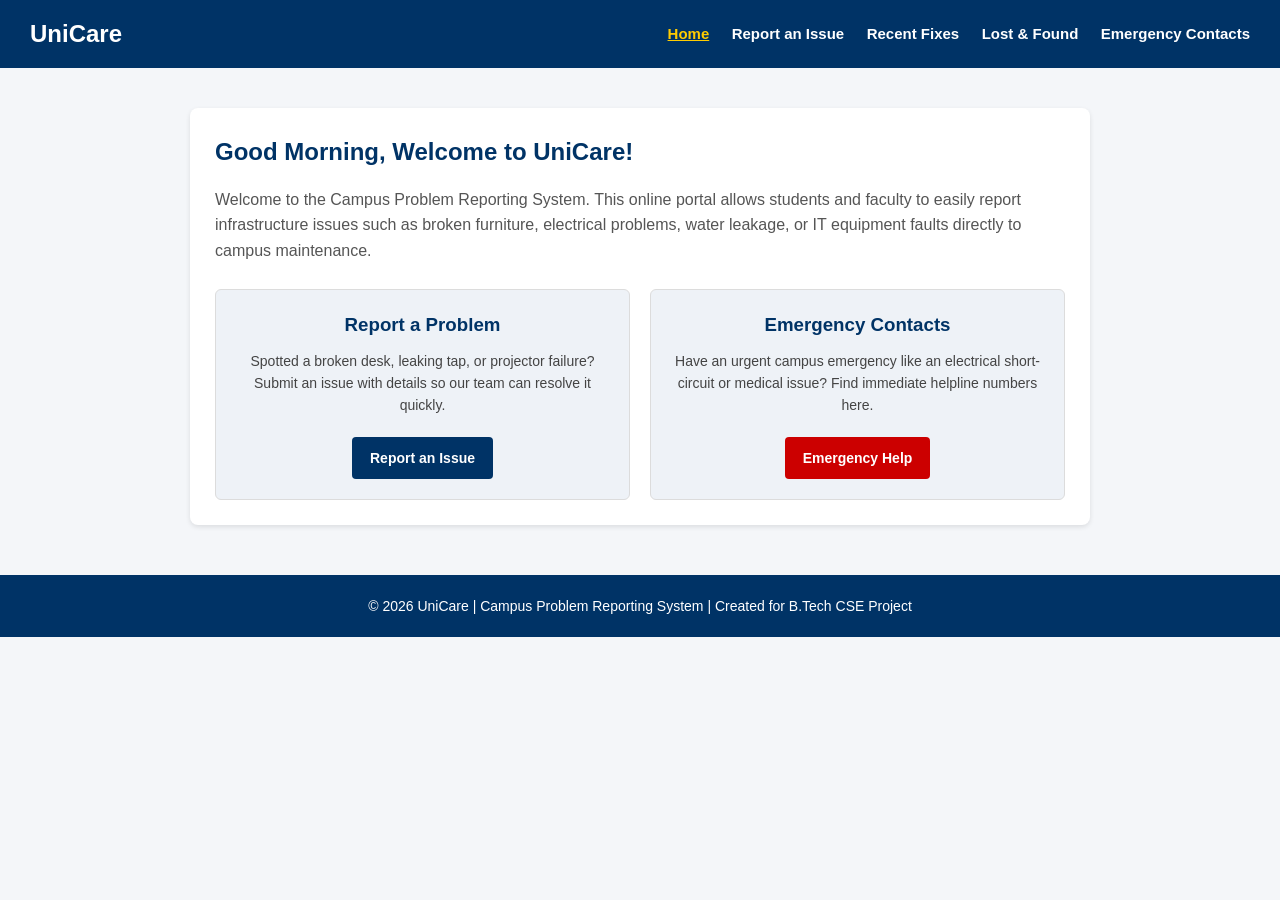
==== index.html @ 47c33baa "first commit" ====
<!DOCTYPE html>
<html lang="en">
<head>
    <meta charset="UTF-8">
    <meta name="viewport" content="width=device-width, initial-scale=1.0">
    <title>UniCare - Campus Problem Reporting System</title>
    <link rel="stylesheet" href="style.css">
</head>
<body>

    <!-- Header Section with Navigation -->
    <header>
        <div class="logo">
            <h1>UniCare</h1>
        </div>
        <nav>
            <a href="index.html" class="active">Home</a>
            <a href="report.html">Report an Issue</a>
            <a href="resolved.html">Recent Fixes</a>
            <a href="lost-found.html">Lost & Found</a>
            <a href="emergency.html">Emergency Contacts</a>
        </nav>
    </header>

    <!-- Main Content -->
    <main>
        <!-- Dynamic Greeting (Populated by JavaScript) -->
        <h2 id="dynamic-greeting"></h2>

        <p class="intro-text">
            Welcome to the Campus Problem Reporting System. This online portal allows students and faculty to easily report infrastructure issues such as broken furniture, electrical problems, water leakage, or IT equipment faults directly to campus maintenance.
        </p>

        <!-- Action Cards Section -->
        <section class="cards-container">
            <!-- Card 1: Report an Issue -->
            <div class="card">
                <h3>Report a Problem</h3>
                <p>Spotted a broken desk, leaking tap, or projector failure? Submit an issue with details so our team can resolve it quickly.</p>
                <a href="report.html" class="btn">Report an Issue</a>
            </div>

            <!-- Card 2: Emergency Contacts -->
            <div class="card">
                <h3>Emergency Contacts</h3>
                <p>Have an urgent campus emergency like an electrical short-circuit or medical issue? Find immediate helpline numbers here.</p>
                <a href="emergency.html" class="btn btn-emergency">Emergency Help</a>
            </div>
        </section>
    </main>

    <!-- Footer Section -->
    <footer>
        <p>&copy; 2026 UniCare | Campus Problem Reporting System | Created for B.Tech CSE Project</p>
    </footer>

    <!-- JavaScript File -->
    <script src="script.js"></script>
</body>
</html>
---- style.css ----
/* Reset basic margins and paddings */
* {
    margin: 0;
    padding: 0;
    box-sizing: border-box;
    font-family: Arial, sans-serif;
}

body {
    background-color: #f4f6f9;
    color: #333333;
    line-height: 1.6;
}

/* Header and Navigation Bar */
header {
    background-color: #003366;
    color: white;
    padding: 15px 30px;
    display: flex;
    justify-content: space-between;
    align-items: center;
    flex-wrap: wrap;
    gap: 10px;
}

.logo h1 {
    font-size: 24px;
}

nav a {
    color: white;
    text-decoration: none;
    margin-left: 18px;
    font-size: 15px;
    font-weight: bold;
}

nav a:hover,
nav a.active {
    text-decoration: underline;
    color: #ffcc00;
}

/* Main Content Area */
main {
    max-width: 900px;
    margin: 40px auto;
    padding: 25px;
    background-color: white;
    border-radius: 8px;
    box-shadow: 0 2px 5px rgba(0, 0, 0, 0.1);
}

#dynamic-greeting {
    color: #003366;
    margin-bottom: 15px;
    font-size: 24px;
}

.intro-text {
    font-size: 16px;
    color: #555555;
    margin-bottom: 25px;
}

/* Flexbox Action Cards Section (Home Page) */
.cards-container {
    display: flex;
    justify-content: space-between;
    gap: 20px;
}

.card {
    flex: 1;
    background-color: #eef2f7;
    border: 1px solid #dcdcdc;
    border-radius: 6px;
    padding: 20px;
    text-align: center;
}

.card h3 {
    color: #003366;
    margin-bottom: 10px;
}

.card p {
    font-size: 14px;
    color: #444444;
    margin-bottom: 20px;
}

/* Buttons */
.btn {
    display: inline-block;
    background-color: #003366;
    color: white;
    padding: 10px 18px;
    text-decoration: none;
    border-radius: 4px;
    font-weight: bold;
    font-size: 14px;
    border: none;
    cursor: pointer;
}

.btn:hover {
    background-color: #002244;
}

.btn-emergency {
    background-color: #cc0000;
}

.btn-emergency:hover {
    background-color: #990000;
}

.btn-submit {
    background-color: #00802b;
    font-size: 16px;
    padding: 10px 20px;
}

.btn-submit:hover {
    background-color: #006622;
}

/* Form Styling (Report & Lost-Found Pages) */
.form-group {
    margin-bottom: 18px;
}

.form-group label {
    display: block;
    margin-bottom: 6px;
    font-weight: bold;
    font-size: 14px;
    color: #333333;
}

.form-group input,
.form-group select,
.form-group textarea {
    width: 100%;
    padding: 10px;
    border: 1px solid #cccccc;
    border-radius: 5px;
    font-size: 14px;
    font-family: inherit;
    outline: none;
}

.form-group input[type="file"] {
    background-color: #fcfcfc;
    padding: 8px;
}

.form-group input:focus,
.form-group select:focus,
.form-group textarea:focus {
    border-color: #003366;
}

.divider {
    margin: 35px 0 25px 0;
    border: 0;
    border-top: 1px solid #e0e0e0;
}

/* Recently Reported Issues & Lost-Found Lists */
#issue-list,
#lost-found-list {
    margin-top: 15px;
}

.issue-card {
    background-color: #f9fbfd;
    border: 1px solid #dce4ec;
    border-left: 5px solid #003366;
    border-radius: 6px;
    padding: 15px 20px;
    margin-bottom: 15px;
}

.issue-card h3 {
    color: #003366;
    margin-bottom: 6px;
    font-size: 18px;
}

.issue-meta {
    font-size: 13px;
    color: #666666;
    margin-bottom: 10px;
}

.issue-meta span {
    margin-right: 15px;
    background-color: #eef2f7;
    padding: 3px 8px;
    border-radius: 3px;
    font-weight: bold;
}

.issue-card p {
    font-size: 14px;
    color: #444444;
}

/* Uploaded Image inside Cards */
.card-image {
    max-width: 100%;
    max-height: 220px;
    margin-top: 12px;
    border-radius: 5px;
    border: 1px solid #cccccc;
    display: block;
    object-fit: contain;
    background-color: #ffffff;
}

.no-issues {
    color: #777777;
    font-style: italic;
    font-size: 14px;
}

/* Badges for Lost and Found */
.badge-lost {
    background-color: #fff3cd;
    color: #856404;
    border: 1px solid #ffeeba;
    font-size: 12px;
    font-weight: bold;
    padding: 3px 10px;
    border-radius: 12px;
}

.badge-found {
    background-color: #d4edda;
    color: #155724;
    border: 1px solid #c3e6cb;
    font-size: 12px;
    font-weight: bold;
    padding: 3px 10px;
    border-radius: 12px;
}

/* Resolved Issues List (Recent Fixes Page) */
.resolved-list {
    list-style-type: none;
    padding: 0;
    margin-top: 15px;
}

.resolved-item {
    background-color: #f9fbfd;
    border: 1px solid #dce4ec;
    border-left: 5px solid #00802b;
    border-radius: 6px;
    padding: 15px 20px;
    margin-bottom: 15px;
}

.resolved-header {
    display: flex;
    justify-content: space-between;
    align-items: center;
    flex-wrap: wrap;
    gap: 10px;
    margin-bottom: 6px;
}

.resolved-item h3 {
    color: #003366;
    font-size: 18px;
}

.resolved-badge {
    background-color: #e6f7ec;
    color: #00802b;
    border: 1px solid #b3e6c2;
    font-size: 12px;
    font-weight: bold;
    padding: 3px 10px;
    border-radius: 12px;
}

.resolved-meta {
    font-size: 13px;
    color: #666666;
    margin-bottom: 10px;
}

.resolved-meta span {
    margin-right: 15px;
    background-color: #eef2f7;
    padding: 3px 8px;
    border-radius: 3px;
    font-weight: bold;
}

.resolved-item p {
    font-size: 14px;
    color: #444444;
}

/* Table Styling (Emergency Page) */
.table-container {
    width: 100%;
    overflow-x: auto;
    margin-top: 15px;
}

.contacts-table {
    width: 100%;
    border-collapse: collapse;
    font-size: 15px;
}

.contacts-table th,
.contacts-table td {
    padding: 12px 15px;
    text-align: left;
    border: 1px solid #dddddd;
}

.contacts-table th {
    background-color: #003366;
    color: white;
    font-weight: bold;
}

/* Zebra-striping for table rows */
.contacts-table tbody tr:nth-child(even) {
    background-color: #f8f9fa;
}

.contacts-table tbody tr:hover {
    background-color: #edf2f7;
}

/* Footer */
footer {
    text-align: center;
    padding: 20px;
    background-color: #003366;
    color: white;
    margin-top: 50px;
    font-size: 14px;
}
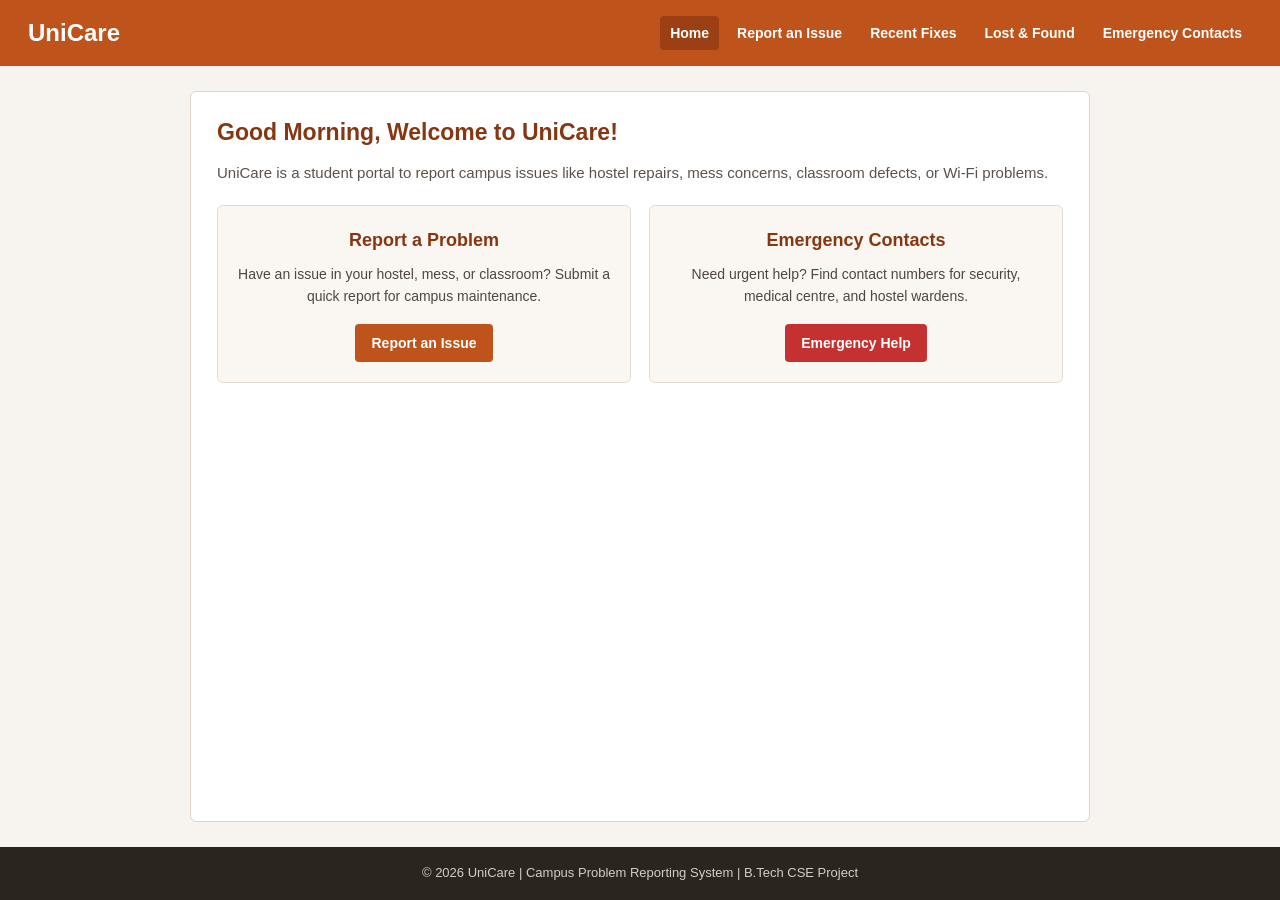
==== commit dd279ddb: "color change and rework" ====
--- a/index.html
+++ b/index.html
@@ -8,7 +8,6 @@
 </head>
 <body>
 
-    <!-- Header Section with Navigation -->
     <header>
         <div class="logo">
             <h1>UniCare</h1>
@@ -22,39 +21,31 @@
         </nav>
     </header>
 
-    <!-- Main Content -->
     <main>
-        <!-- Dynamic Greeting (Populated by JavaScript) -->
         <h2 id="dynamic-greeting"></h2>
-
         <p class="intro-text">
-            Welcome to the Campus Problem Reporting System. This online portal allows students and faculty to easily report infrastructure issues such as broken furniture, electrical problems, water leakage, or IT equipment faults directly to campus maintenance.
+            UniCare is a student portal to report campus issues like hostel repairs, mess concerns, classroom defects, or Wi-Fi problems.
         </p>
 
-        <!-- Action Cards Section -->
         <section class="cards-container">
-            <!-- Card 1: Report an Issue -->
             <div class="card">
                 <h3>Report a Problem</h3>
-                <p>Spotted a broken desk, leaking tap, or projector failure? Submit an issue with details so our team can resolve it quickly.</p>
+                <p>Have an issue in your hostel, mess, or classroom? Submit a quick report for campus maintenance.</p>
                 <a href="report.html" class="btn">Report an Issue</a>
             </div>
 
-            <!-- Card 2: Emergency Contacts -->
             <div class="card">
                 <h3>Emergency Contacts</h3>
-                <p>Have an urgent campus emergency like an electrical short-circuit or medical issue? Find immediate helpline numbers here.</p>
+                <p>Need urgent help? Find contact numbers for security, medical centre, and hostel wardens.</p>
                 <a href="emergency.html" class="btn btn-emergency">Emergency Help</a>
             </div>
         </section>
     </main>
 
-    <!-- Footer Section -->
     <footer>
-        <p>&copy; 2026 UniCare | Campus Problem Reporting System | Created for B.Tech CSE Project</p>
+        <p>&copy; 2026 UniCare | Campus Problem Reporting System | B.Tech CSE Project</p>
     </footer>
 
-    <!-- JavaScript File -->
     <script src="script.js"></script>
 </body>
 </html>
--- a/style.css
+++ b/style.css
@@ -1,4 +1,3 @@
-/* Reset basic margins and paddings */
 * {
     margin: 0;
     padding: 0;
@@ -7,96 +6,109 @@
 }
 
 body {
-    background-color: #f4f6f9;
-    color: #333333;
+    background-color: #f7f4ef;
+    color: #2d2621;
     line-height: 1.6;
-}
-
-/* Header and Navigation Bar */
+    display: flex;
+    flex-direction: column;
+    min-height: 100vh;
+}
+
+/* Header & Nav */
 header {
-    background-color: #003366;
-    color: white;
-    padding: 15px 30px;
+    background-color: #be531c;
+    color: #fff;
+    padding: 14px 28px;
     display: flex;
     justify-content: space-between;
     align-items: center;
     flex-wrap: wrap;
-    gap: 10px;
+    gap: 12px;
 }
 
 .logo h1 {
     font-size: 24px;
 }
 
+nav {
+    display: flex;
+    flex-wrap: wrap;
+    gap: 8px;
+}
+
 nav a {
-    color: white;
+    color: #fff;
     text-decoration: none;
-    margin-left: 18px;
-    font-size: 15px;
-    font-weight: bold;
+    font-size: 14px;
+    font-weight: bold;
+    padding: 6px 10px;
+    border-radius: 4px;
 }
 
 nav a:hover,
 nav a.active {
-    text-decoration: underline;
-    color: #ffcc00;
-}
-
-/* Main Content Area */
+    background-color: #9a4014;
+}
+
+/* Main Container */
 main {
     max-width: 900px;
-    margin: 40px auto;
-    padding: 25px;
-    background-color: white;
-    border-radius: 8px;
-    box-shadow: 0 2px 5px rgba(0, 0, 0, 0.1);
-}
-
-#dynamic-greeting {
-    color: #003366;
-    margin-bottom: 15px;
-    font-size: 24px;
-}
+    width: 92%;
+    margin: 25px auto;
+    padding: 22px 26px;
+    background-color: #fff;
+    border: 1px solid #e0d4c8;
+    border-radius: 6px;
+    flex: 1;
+}
+
+h2, #dynamic-greeting {
+    color: #873612;
+    margin-bottom: 10px;
+}
+
+h2 { font-size: 21px; }
+#dynamic-greeting { font-size: 23px; }
 
 .intro-text {
-    font-size: 16px;
-    color: #555555;
-    margin-bottom: 25px;
-}
-
-/* Flexbox Action Cards Section (Home Page) */
+    font-size: 15px;
+    color: #5c524a;
+    margin-bottom: 20px;
+}
+
+/* Home Action Cards */
 .cards-container {
     display: flex;
-    justify-content: space-between;
-    gap: 20px;
+    gap: 18px;
 }
 
 .card {
     flex: 1;
-    background-color: #eef2f7;
-    border: 1px solid #dcdcdc;
+    background-color: #faf6f2;
+    border: 1px solid #e5dad0;
     border-radius: 6px;
     padding: 20px;
     text-align: center;
 }
 
 .card h3 {
-    color: #003366;
-    margin-bottom: 10px;
+    color: #873612;
+    margin-bottom: 8px;
+    font-size: 18px;
 }
 
 .card p {
     font-size: 14px;
-    color: #444444;
-    margin-bottom: 20px;
+    color: #4f4640;
+    margin-bottom: 16px;
 }
 
 /* Buttons */
 .btn {
     display: inline-block;
-    background-color: #003366;
-    color: white;
-    padding: 10px 18px;
+    background-color: #be531c;
+    color: #fff;
+    padding: 8px 16px;
     text-decoration: none;
     border-radius: 4px;
     font-weight: bold;
@@ -105,249 +117,237 @@
     cursor: pointer;
 }
 
-.btn:hover {
-    background-color: #002244;
-}
-
-.btn-emergency {
-    background-color: #cc0000;
-}
-
-.btn-emergency:hover {
-    background-color: #990000;
-}
-
-.btn-submit {
-    background-color: #00802b;
-    font-size: 16px;
-    padding: 10px 20px;
-}
-
-.btn-submit:hover {
-    background-color: #006622;
-}
-
-/* Form Styling (Report & Lost-Found Pages) */
+.btn:hover { background-color: #9a4014; }
+.btn-emergency { background-color: #c53030; }
+.btn-emergency:hover { background-color: #9b2c2c; }
+.btn-submit { background-color: #276749; padding: 10px 22px; font-size: 15px; }
+.btn-submit:hover { background-color: #1e4e37; }
+
+/* Forms */
 .form-group {
-    margin-bottom: 18px;
+    margin-bottom: 16px;
 }
 
 .form-group label {
     display: block;
-    margin-bottom: 6px;
-    font-weight: bold;
-    font-size: 14px;
-    color: #333333;
+    margin-bottom: 5px;
+    font-weight: bold;
+    font-size: 14px;
 }
 
 .form-group input,
 .form-group select,
 .form-group textarea {
     width: 100%;
-    padding: 10px;
-    border: 1px solid #cccccc;
-    border-radius: 5px;
+    padding: 9px 11px;
+    border: 1px solid #d4c7bc;
+    border-radius: 4px;
     font-size: 14px;
     font-family: inherit;
     outline: none;
 }
 
 .form-group input[type="file"] {
-    background-color: #fcfcfc;
-    padding: 8px;
+    background-color: #faf7f4;
+    padding: 7px;
 }
 
 .form-group input:focus,
 .form-group select:focus,
 .form-group textarea:focus {
-    border-color: #003366;
+    border-color: #be531c;
 }
 
 .divider {
-    margin: 35px 0 25px 0;
+    margin: 25px 0 20px;
     border: 0;
-    border-top: 1px solid #e0e0e0;
-}
-
-/* Recently Reported Issues & Lost-Found Lists */
-#issue-list,
-#lost-found-list {
-    margin-top: 15px;
-}
-
-.issue-card {
-    background-color: #f9fbfd;
-    border: 1px solid #dce4ec;
-    border-left: 5px solid #003366;
-    border-radius: 6px;
-    padding: 15px 20px;
-    margin-bottom: 15px;
-}
-
-.issue-card h3 {
-    color: #003366;
+    border-top: 1px solid #e0d4c8;
+}
+
+/* Filters */
+.filter-container {
+    display: flex;
+    flex-wrap: wrap;
+    gap: 8px;
+    margin-bottom: 18px;
+}
+
+.filter-btn {
+    background-color: #faf6f2;
+    color: #4a4038;
+    border: 1px solid #d4c7bc;
+    padding: 6px 14px;
+    border-radius: 16px;
+    font-size: 13px;
+    font-weight: bold;
+    cursor: pointer;
+}
+
+.filter-btn:hover { background-color: #ece3da; }
+.filter-btn.active { background-color: #be531c; color: #fff; border-color: #be531c; }
+.filter-btn.my-query-btn { border-color: #be531c; color: #9a4014; }
+.filter-btn.my-query-btn.active { background-color: #be531c; color: #fff; }
+
+/* Issue & Status Cards */
+.issue-card,
+.status-card {
+    background-color: #fff;
+    border: 1px solid #e0d4c8;
+    border-left: 5px solid #be531c;
+    border-radius: 4px;
+    padding: 14px 16px;
+    margin-bottom: 14px;
+}
+
+.status-pending { border-left-color: #d97706; }
+.status-progress { border-left-color: #2563eb; }
+.status-resolved { border-left-color: #16a34a; }
+
+.status-header {
+    display: flex;
+    justify-content: space-between;
+    align-items: center;
+    flex-wrap: wrap;
+    gap: 8px;
     margin-bottom: 6px;
-    font-size: 18px;
+}
+
+.issue-card h3,
+.status-card h3 {
+    color: #873612;
+    font-size: 16.5px;
+    word-break: break-word;
 }
 
 .issue-meta {
-    font-size: 13px;
-    color: #666666;
-    margin-bottom: 10px;
+    font-size: 12.5px;
+    color: #6a5e55;
+    margin-bottom: 8px;
+    display: flex;
+    flex-wrap: wrap;
+    gap: 6px;
 }
 
 .issue-meta span {
-    margin-right: 15px;
-    background-color: #eef2f7;
-    padding: 3px 8px;
+    background-color: #faf6f2;
+    padding: 2px 7px;
     border-radius: 3px;
     font-weight: bold;
 }
 
-.issue-card p {
-    font-size: 14px;
-    color: #444444;
-}
-
-/* Uploaded Image inside Cards */
+.issue-card p,
+.status-card p {
+    font-size: 14px;
+    color: #3d342d;
+    word-break: break-word;
+}
+
+.status-note {
+    font-size: 12.5px;
+    color: #6a5e55;
+    margin-top: 8px;
+    padding-top: 5px;
+    border-top: 1px dashed #e0d4c8;
+}
+
 .card-image {
     max-width: 100%;
     max-height: 220px;
-    margin-top: 12px;
-    border-radius: 5px;
-    border: 1px solid #cccccc;
+    margin-top: 10px;
+    border-radius: 4px;
+    border: 1px solid #d4c7bc;
     display: block;
     object-fit: contain;
-    background-color: #ffffff;
-}
+}
+
+/* Badges */
+.badge-pending,
+.badge-progress,
+.badge-resolved,
+.badge-lost,
+.badge-found,
+.badge-my-query {
+    font-size: 12px;
+    font-weight: bold;
+    padding: 2px 8px;
+    border-radius: 10px;
+    display: inline-block;
+}
+
+.badge-pending { background-color: #fef3c7; color: #92400e; border: 1px solid #fde68a; }
+.badge-progress { background-color: #eff6ff; color: #1d4ed8; border: 1px solid #bfdbfe; }
+.badge-resolved { background-color: #dcfce7; color: #166534; border: 1px solid #bbf7d0; }
+.badge-lost { background-color: #fee2e2; color: #991b1b; border: 1px solid #fecaca; }
+.badge-found { background-color: #dcfce7; color: #166534; border: 1px solid #bbf7d0; }
+.badge-my-query { background-color: #ffedd5; color: #9a3412; border: 1px solid #fed7aa; font-size: 11px; margin-left: 6px; }
+
+/* Delete Button */
+.delete-query-btn {
+    background-color: #fee2e2;
+    color: #b91c1c;
+    border: 1px solid #fca5a5;
+    padding: 2px 7px;
+    border-radius: 3px;
+    font-size: 12px;
+    font-weight: bold;
+    cursor: pointer;
+    margin-left: 6px;
+}
+
+.delete-query-btn:hover { background-color: #fecaca; }
 
 .no-issues {
-    color: #777777;
+    color: #71675f;
     font-style: italic;
     font-size: 14px;
 }
 
-/* Badges for Lost and Found */
-.badge-lost {
-    background-color: #fff3cd;
-    color: #856404;
-    border: 1px solid #ffeeba;
-    font-size: 12px;
-    font-weight: bold;
-    padding: 3px 10px;
-    border-radius: 12px;
-}
-
-.badge-found {
-    background-color: #d4edda;
-    color: #155724;
-    border: 1px solid #c3e6cb;
-    font-size: 12px;
-    font-weight: bold;
-    padding: 3px 10px;
-    border-radius: 12px;
-}
-
-/* Resolved Issues List (Recent Fixes Page) */
-.resolved-list {
-    list-style-type: none;
-    padding: 0;
-    margin-top: 15px;
-}
-
-.resolved-item {
-    background-color: #f9fbfd;
-    border: 1px solid #dce4ec;
-    border-left: 5px solid #00802b;
-    border-radius: 6px;
-    padding: 15px 20px;
-    margin-bottom: 15px;
-}
-
-.resolved-header {
-    display: flex;
-    justify-content: space-between;
-    align-items: center;
-    flex-wrap: wrap;
-    gap: 10px;
-    margin-bottom: 6px;
-}
-
-.resolved-item h3 {
-    color: #003366;
-    font-size: 18px;
-}
-
-.resolved-badge {
-    background-color: #e6f7ec;
-    color: #00802b;
-    border: 1px solid #b3e6c2;
-    font-size: 12px;
-    font-weight: bold;
-    padding: 3px 10px;
-    border-radius: 12px;
-}
-
-.resolved-meta {
-    font-size: 13px;
-    color: #666666;
-    margin-bottom: 10px;
-}
-
-.resolved-meta span {
-    margin-right: 15px;
-    background-color: #eef2f7;
-    padding: 3px 8px;
-    border-radius: 3px;
-    font-weight: bold;
-}
-
-.resolved-item p {
-    font-size: 14px;
-    color: #444444;
-}
-
-/* Table Styling (Emergency Page) */
+/* Contacts Table */
 .table-container {
     width: 100%;
     overflow-x: auto;
-    margin-top: 15px;
+    margin-top: 12px;
+    border: 1px solid #e0d4c8;
+    border-radius: 4px;
 }
 
 .contacts-table {
     width: 100%;
     border-collapse: collapse;
-    font-size: 15px;
+    font-size: 14px;
+    min-width: 460px;
 }
 
 .contacts-table th,
 .contacts-table td {
-    padding: 12px 15px;
+    padding: 9px 12px;
     text-align: left;
-    border: 1px solid #dddddd;
+    border-bottom: 1px solid #e0d4c8;
 }
 
 .contacts-table th {
-    background-color: #003366;
-    color: white;
-    font-weight: bold;
-}
-
-/* Zebra-striping for table rows */
-.contacts-table tbody tr:nth-child(even) {
-    background-color: #f8f9fa;
-}
-
-.contacts-table tbody tr:hover {
-    background-color: #edf2f7;
-}
+    background-color: #be531c;
+    color: #fff;
+}
+
+.contacts-table tbody tr:nth-child(even) { background-color: #faf6f2; }
+.contacts-table tbody tr:hover { background-color: #f2e9df; }
 
 /* Footer */
 footer {
     text-align: center;
-    padding: 20px;
-    background-color: #003366;
-    color: white;
-    margin-top: 50px;
-    font-size: 14px;
-}
+    padding: 16px;
+    background-color: #2b2520;
+    color: #d6cdc4;
+    margin-top: auto;
+    font-size: 13px;
+}
+
+/* Mobile */
+@media (max-width: 768px) {
+    header { padding: 12px 16px; flex-direction: column; align-items: flex-start; }
+    nav { width: 100%; gap: 6px; }
+    main { width: 95%; margin: 15px auto; padding: 16px; }
+    .cards-container { flex-direction: column; gap: 12px; }
+    .btn-submit { width: 100%; }
+}
